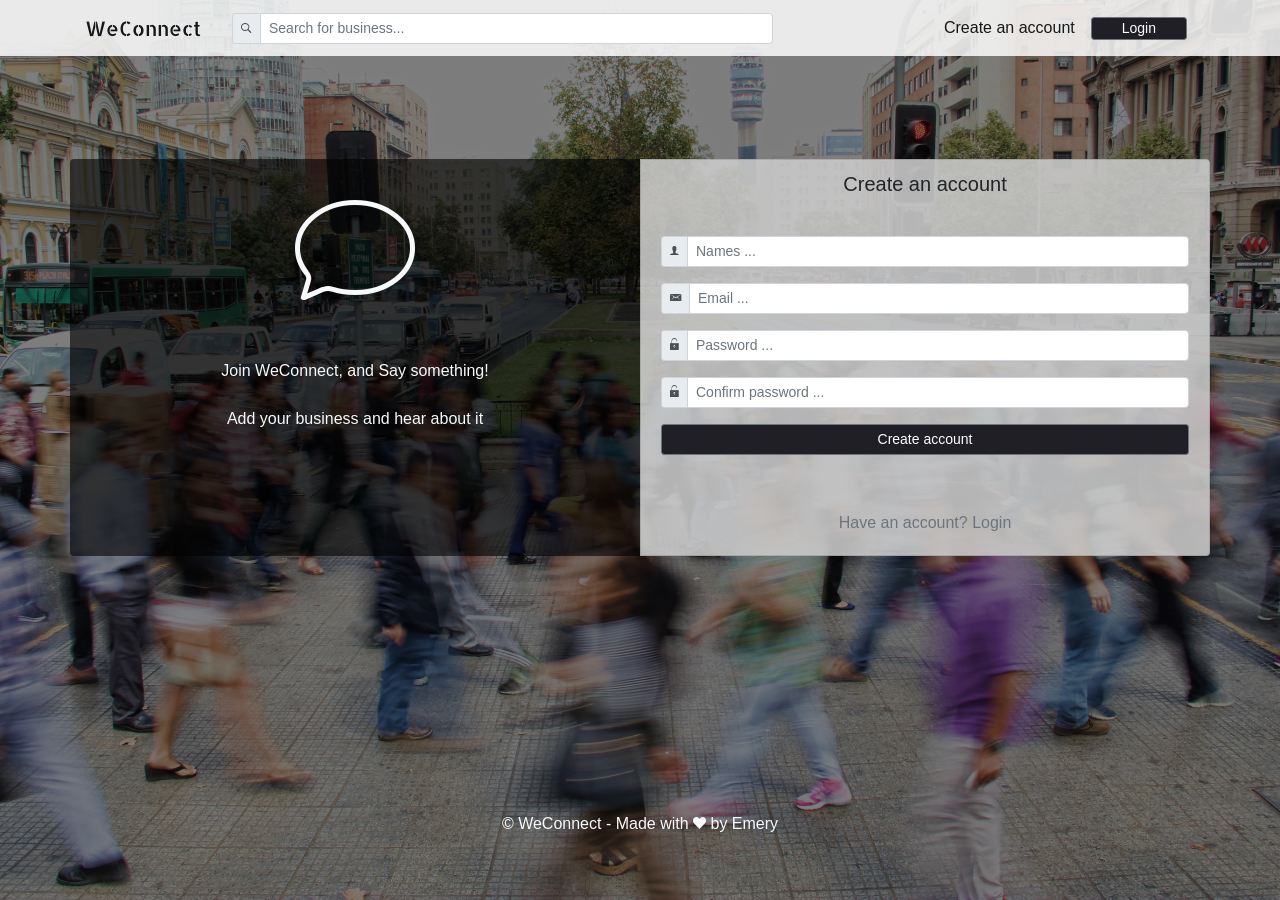
==== designs/UI/index.html @ a556bc1a "Add login pages and  create account page Here I added Created page(index.html) considered to be as a" ====
<!DOCTYPE html>
<html>
<head>
  <title>Create an account - WeConnect</title>
  <link rel="stylesheet" type="text/css" href="css/bootstrap.min.css"/>
  <link rel="stylesheet" type="text/css" href="css/ionicons.min.css"/>
  <link rel="stylesheet" type="text/css" href="css/style.css"/>
  <link href="https://fonts.googleapis.com/css?family=Allerta+Stencil" rel="stylesheet">
</head>
<body class="body-img">
  <nav class="navbar navbar-expand-lg navbar-light bg-light justify-content-right">
    <div class="container">
      <a class="navbar-brand logo" href="#">
        WeConnect
      </a>
      <button class="navbar-toggler" type="button" data-toggle="collapse" data-target="#navbarDropdown" aria-controls="navbarDropdown" aria-expanded="false" aria-label="Toggle navigation">
        <span class="navbar-toggler-icon"></span>
      </button>
      <div class="collapse navbar-collapse" id="navbarDropdown">
        <div class="col-md-7 no-padding">
          <form class="form-inline" method="GET">
            <div class="input-group col-md-12 input-group-sm">
              <div class="input-group-prepend">
                <div class="input-group-text">
                    <i class="ion-ios-search-strong"></i>
                </div>
              </div>
              <input type="text" class="form-control" placeholder="Search for business..."/>
            </div>
          </form>
        </div>
        <ul class="navbar-nav ml-auto">
          <li class="nav-item active">
            <a class="nav-link" href="#">Create an account</a>
          </li>
          <li class="nav-item">
            <a class="nav-link" href="login.html">
                <button class="btn btn-sm btn-secondary sign-btn">Login</button>
            </a>
          </li>
        </ul>  
      </div>
    </div>
  </nav>
  <section class="content">
    <div class="container">
      <div class="row justify-content-end account-card">
        <div class="col-md-6">
          <div >
            <h1 class="text-center text-light" style="font-size: 160px;">
              <i class="ion-ios-chatbubble-outline"></i>
            </h1>
            <p class="text-light text-center">
              Join WeConnect, and Say something!<br/><br/>
              Add your business and hear about it
            </p>
          </div>
        </div>
        <div class="col-md-6 no-padding">
          <div class="card card-form animated fadeIn">
            <div class="card-header text-center">
              <h5 class="form-header">Create an account</h5>
            </div>
            <div class="card-body">
              <form method="POST" action="#">
                <div class="form-group">
                  <div class="input-group input-group-sm">
                    <div class="input-group-prepend">
                      <div class="input-group-text">
                        <i class="ion-ios-person"></i>
                      </div>
                    </div>
                    <input type="text" name="names" class="form-control" placeholder="Names ..." type="text" >
                  </div>
                </div>
                <div class="form-group">
                  <div class="input-group input-group-sm">
                    <div class="input-group-prepend">
                      <div class="input-group-text">
                        <i class="ion-email"></i>
                      </div>
                    </div>
                    <input type="email" name="email" class="form-control" placeholder="Email ..." type="text" >
                  </div>
                </div>
                <div class="form-group">
                  <div class="input-group input-group-sm">
                    <div class="input-group-prepend">
                      <div class="input-group-text">
                        <i class="ion-ios-unlocked"></i>
                      </div>
                    </div>
                    <input type="password" class="form-control" name="password" placeholder="Password ..." type="text" />
                  </div>
                </div>
                <div class="form-group">
                  <div class="input-group input-group-sm">
                    <div class="input-group-prepend">
                      <div class="input-group-text">
                        <i class="ion-ios-unlocked"></i>
                      </div>
                    </div>
                    <input type="password" class="form-control" name="passwordConfirm" placeholder="Confirm password ..." type="text" />
                  </div>
                </div>
                <div class="form-group">
                  <div class="justify-content-center">
                    <button type="submit" class="btn btn-secondary btn-block btn-sm">Create account</button>
                  </div>
                </div>
              </form>
            </div>
            <div class="card-body text-center">
              <a href="login.html" class="text-secondary">Have an account? Login</a>
            </div>
          </div>
        </div>
      </div>
    </div>
  </section>
  <footer class="text-center text-light">
    &copy; WeConnect - Made with <i class="ion-heart"></i> by Emery
  </footer>
</body>
<script type="text/javascript" src="js/jquery-1.9.1.min.js"></script>
<script type="text/javascript" src="js/popper.min.js"></script>
<script type="text/javascript" src="js/bootstrap.min.js"></script>
</html>
---- designs/UI/css/style.css ----
.body-img{
	background-image: url('../img/mauro-mora-85112-unsplash.jpg');
	background-color: rgba(0, 0, 0, 0.5);
	background-size: cover;
	background-blend-mode: overlay;
	background-repeat: no-repeat;
	background-position: 50% 50%;
	background-attachment: fixed;
}
.logo{
  font-family: 'Allerta Stencil', sans-serif;
}
.content{
  padding-top:8%;
  padding-bottom:0%;
  min-height:84vh;
}
.card-form{
  background-color: rgba(255, 255, 255, 0.7);
  border-bottom-left-radius: 0;
  border-top-left-radius: 0;
}
.card-form .card-header{
  background-color: transparent;
  border-bottom: none;
}
.sign-btn{
  padding: 0 30px
}
.form-header{
  font-weight: 400;
}
.btn-secondary{
  color: #fff;
  background-color: #1f1f25;
  border-color: #6c757d;
}
.no-padding{
  padding-left:0;
  padding-right:0;
}
.navbar{
  background-color: rgba(255, 255, 255, 0.84)!important;
}
.account-card{
  background-color: rgba(0,0,0,0.6);
  border-radius: .25rem;
}
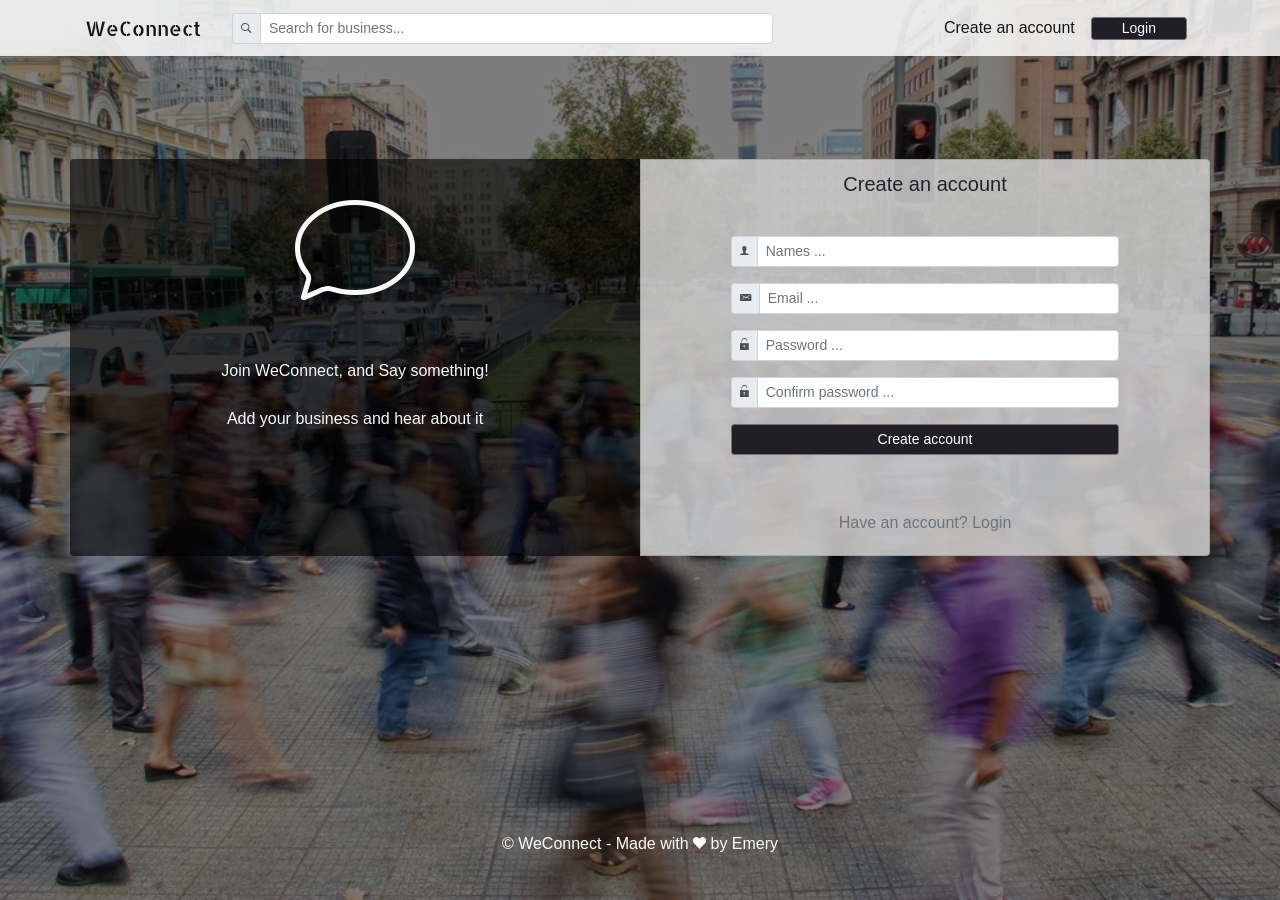
==== commit bc2b31dd: "Add business reviews page for the business owner [Feature] Add business reviews page for the busines" ====
--- a/designs/UI/index.html
+++ b/designs/UI/index.html
@@ -8,7 +8,7 @@
   <link href="https://fonts.googleapis.com/css?family=Allerta+Stencil" rel="stylesheet">
 </head>
 <body class="body-img">
-  <nav class="navbar navbar-expand-lg navbar-light bg-light justify-content-right">
+  <nav class="navbar navbar-expand-lg navbar-light bg-light justify-content-right account-navbar">
     <div class="container">
       <a class="navbar-brand logo" href="#">
         WeConnect
@@ -63,8 +63,8 @@
             </div>
             <div class="card-body">
               <form method="POST" action="#">
-                <div class="form-group">
-                  <div class="input-group input-group-sm">
+                <div class="form-group row justify-content-center">
+                  <div class="input-group input-group-sm col-md-9">
                     <div class="input-group-prepend">
                       <div class="input-group-text">
                         <i class="ion-ios-person"></i>
@@ -73,8 +73,8 @@
                     <input type="text" name="names" class="form-control" placeholder="Names ..." type="text" >
                   </div>
                 </div>
-                <div class="form-group">
-                  <div class="input-group input-group-sm">
+                <div class="form-group row justify-content-center">
+                  <div class="input-group input-group-sm col-md-9">
                     <div class="input-group-prepend">
                       <div class="input-group-text">
                         <i class="ion-email"></i>
@@ -83,8 +83,8 @@
                     <input type="email" name="email" class="form-control" placeholder="Email ..." type="text" >
                   </div>
                 </div>
-                <div class="form-group">
-                  <div class="input-group input-group-sm">
+                <div class="form-group row justify-content-center">
+                  <div class="input-group input-group-sm col-md-9">
                     <div class="input-group-prepend">
                       <div class="input-group-text">
                         <i class="ion-ios-unlocked"></i>
@@ -93,8 +93,8 @@
                     <input type="password" class="form-control" name="password" placeholder="Password ..." type="text" />
                   </div>
                 </div>
-                <div class="form-group">
-                  <div class="input-group input-group-sm">
+                <div class="form-group row justify-content-center">
+                  <div class="input-group input-group-sm col-md-9">
                     <div class="input-group-prepend">
                       <div class="input-group-text">
                         <i class="ion-ios-unlocked"></i>
@@ -103,8 +103,8 @@
                     <input type="password" class="form-control" name="passwordConfirm" placeholder="Confirm password ..." type="text" />
                   </div>
                 </div>
-                <div class="form-group">
-                  <div class="justify-content-center">
+                <div class="form-group row justify-content-center">
+                  <div class="col-md-9">
                     <button type="submit" class="btn btn-secondary btn-block btn-sm">Create account</button>
                   </div>
                 </div>
--- a/designs/UI/css/style.css
+++ b/designs/UI/css/style.css
@@ -39,10 +39,41 @@
   padding-left:0;
   padding-right:0;
 }
-.navbar{
+.account-navbar{
   background-color: rgba(255, 255, 255, 0.84)!important;
 }
 .account-card{
   background-color: rgba(0,0,0,0.6);
   border-radius: .25rem;
+}
+.content-body{
+  min-height:8vh;
+}
+.dash-body{
+  background-color: #eee;
+}
+.main-body{
+  margin-top:1%;
+  margin-bottom:0%;
+  min-height:82vh;
+  background-color: #fff;
+  box-shadow: 1px 1px 17px 1px #ddd;
+}
+.nav-pills .nav-link{
+  border-radius: 0;
+}
+.body-content{
+  padding:20px;
+}
+footer{
+  padding: 20px;
+}
+.review{
+  border-bottom: 1px solid #eee;
+  margin-bottom: 0.8rem;
+  margin-top: 0.5rem;
+  padding-bottom: 0.5rem;
+}
+.review:last-child{
+  border-bottom: 0;
 }
